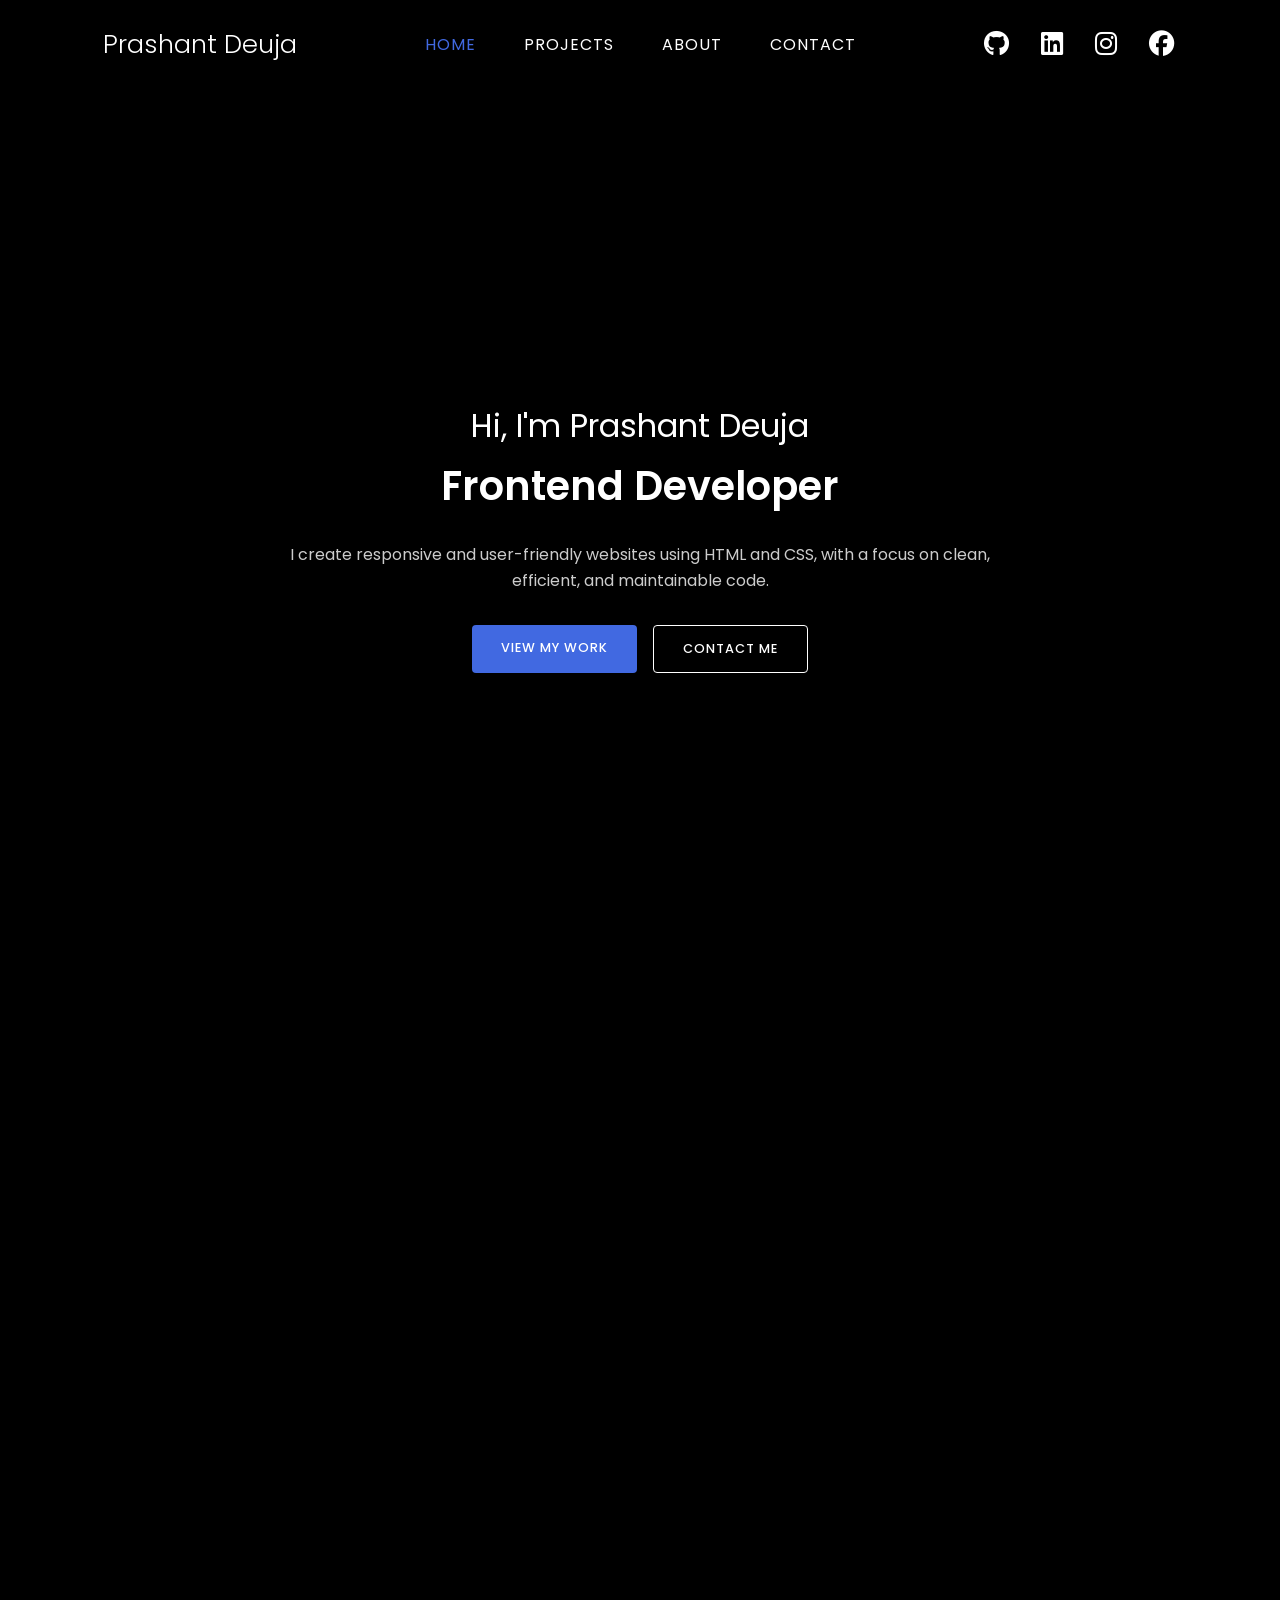
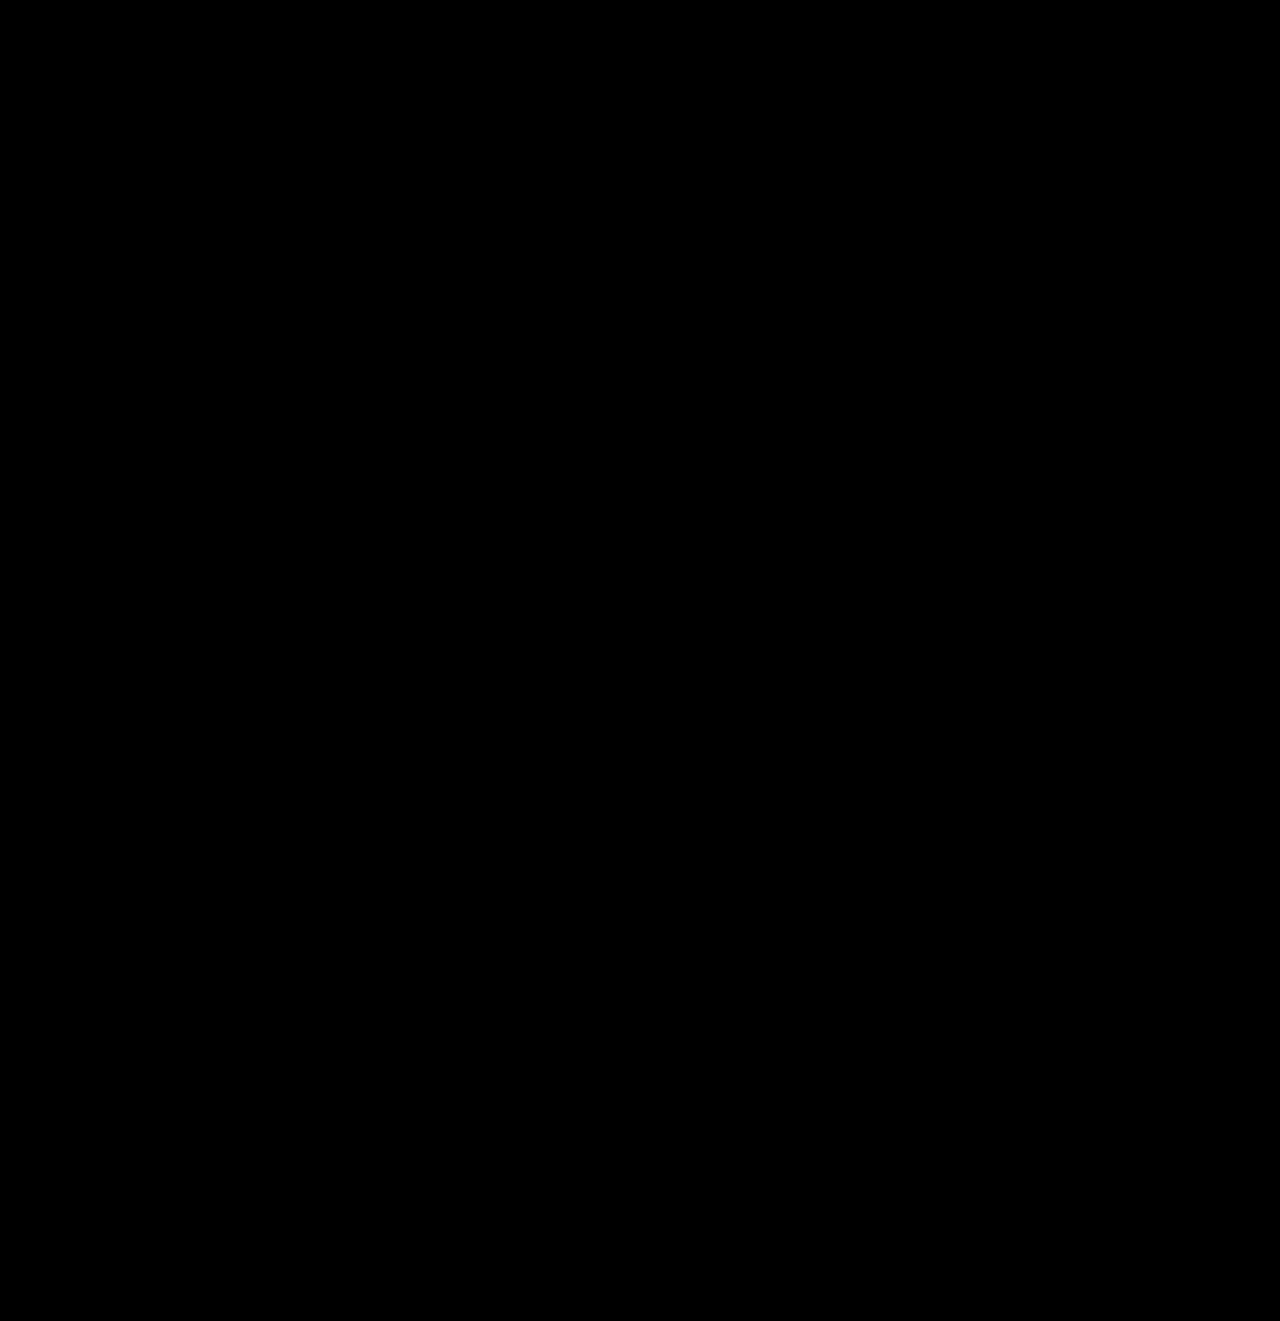
==== index.html @ de774f8d "Portfolio" ====
<!DOCTYPE html>
<html lang="en">
<head>
  <meta charset="UTF-8">
  <meta name="viewport" content="width=device-width, initial-scale=1.0">
  <title>Prashant Deuja - Frontend Developer</title>
  <link rel="stylesheet" href="index.css">
  <link rel="preconnect" href="https://fonts.googleapis.com">
  <link rel="preconnect" href="https://fonts.gstatic.com" crossorigin>
  <link href="https://fonts.googleapis.com/css2?family=Poppins:wght@300;400;500;600&display=swap" rel="stylesheet">
  <link rel="stylesheet" href="https://cdnjs.cloudflare.com/ajax/libs/font-awesome/6.4.0/css/all.min.css">
</head>
<body>
    <!-- Header Section -->
    <header>
      <div class="logo">Prashant Deuja</div>
      <nav class="main-nav">
        <ul>
          <li><a href="#home" class="active">Home</a></li>
          <li><a href="#projects">Projects</a></li>
          <li><a href="#about">About</a></li>
          <li><a href="#contact">Contact</a></li>
        </ul>
      </nav>

      <div class="social-icons">
          <a href="https://github.com/Prashant471-cmd" target="_blank" aria-label="GitHub"><i class="fab fa-github"></i></a>
          <a href="https://www.linkedin.com/in/prashant-deuja-16a899339/?lipi=urn%3Ali%3Apage%3Ad_flagship3_profile_verification_details%3BLlYTugf8RcW88PEuMEuHJA%3D%3D" target="_blank" aria-label="LinkedIn"><i class="fab fa-linkedin"></i></a>
          <a href="https://instagram.com/prashant_deuja" target="_blank" aria-label="Instagram"><i class="fab fa-instagram"></i></a>
          <a href="https://www.facebook.com/pra.shant.363964" target="_blank" aria-label="Facebook"><i class="fab fa-facebook"></i></a>
      </div>
    </header>

    <!-- Hero Section -->
    <section id="home" class="hero">
      <div class="hero-content">
        <h1 class="title">Hi, I'm Prashant Deuja</h1>
        <p class="subtitle">Frontend Developer</p>
        <p class="description">
          I create responsive and user-friendly websites using HTML and CSS,
          with a focus on clean, efficient, and maintainable code.
        </p>
        <div class="cta-buttons">
          <a href="#projects" class="btn btn-primary">View My Work</a>
          <a href="#contact" class="btn btn-secondary">Contact Me</a>
        </div>
      </div>
    </section>

  <div class="container">
    <!-- Projects Section -->
    <section id="projects" class="projects">
      <h2>My Projects</h2>
      <div class="project-grid">
        <div class="project-card">
          <img src="https://images.pexels.com/photos/326503/pexels-photo-326503.jpeg" alt="E-commerce Project">
          <h3>E-commerce Website</h3>
          <p>A responsive online store with modern design and smooth navigation</p>
          <a href="#" class="btn btn-outline">View Project</a>
        </div>
        <div class="project-card">
          <img src="https://images.pexels.com/photos/1779487/pexels-photo-1779487.jpeg" alt="Restaurant Project">
          <h3>Restaurant Website</h3>
          <p>Clean and elegant design for a local restaurant</p>
          <a href="#" class="btn btn-outline">View Project</a>
        </div>
        <div class="project-card">
          <img src="https://images.pexels.com/photos/265087/pexels-photo-265087.jpeg" alt="Portfolio Project">
          <h3>Photography Portfolio</h3>
          <p>Minimalist portfolio for a professional photographer</p>
          <a href="#" class="btn btn-outline">View Project</a>
        </div>
      </div>
    </section>

    <!-- About Section -->
    <section id="about" class="about">
      <h2>About Me</h2>
      <div class="about-content">
        <div class="about-text">
          <p>
            As a frontend developer, I'm passionate about creating beautiful and functional websites
            that provide excellent user experiences. With strong foundations in HTML and CSS,
            I specialize in building responsive websites that work seamlessly across all devices.
          </p>
          <p>
            I believe in the power of clean code and attention to detail, ensuring that every
            project I work on meets the highest standards of quality and performance.
          </p>
        </div>
        <div class="skills">
          <h3>Technical Skills</h3>
          <ul class="skill-list">
            <li><span>HTML</span></li>
            <li><span>CSS</span></li>
            <li><span>Responsive Design</span></li>
            <li><span>Web Accessibility</span></li>
            <li><span>Cross-browser Compatibility</span></li>
            <li><span>Performance Optimization</span></li>
          </ul>
        </div>
      </div>
    </section>

    <!-- Contact Section -->
    <section id="contact" class="contact">
      <h2>Get In Touch</h2>
      <div class="contact-content">
        <div class="contact-info">
          <h3>Contact Information</h3>
          <p>Feel free to reach out to me for any web development projects or collaborations.</p>
          <div class="contact-details">
            <p>Phone: +977-9876543210</p>
            <p>Email: deujaprashant21@gmail.com</p>
            <p>Location: Kathmandu, Nepal</p>
          </div>
        </div>
        <form class="contact-form">
          <div class="form-group">
            <label for="name">Name</label>
            <input type="text" id="name" name="name" required>
          </div>
          <div class="form-group">
            <label for="email">Email</label>
            <input type="email" id="email" name="email" required>
          </div>
          <div class="form-group">
            <label for="message">Message</label>
            <textarea id="message" name="message" required></textarea>
          </div>
          <button type="submit" class="btn btn-primary">Send Message</button>
        </form>
      </div>
    </section>

    <!-- Footer Section -->
    <footer>
      <div class="footer-social">
        <a href="https://github.com/Prashant471-cmd" target="_blank" aria-label="GitHub"><i class="fab fa-github"></i></a>
        <a href="https://www.linkedin.com/in/prashant-deuja-16a899339/?lipi=urn%3Ali%3Apage%3Ad_flagship3_profile_verification_details%3BLlYTugf8RcW88PEuMEuHJA%3D%3D" target="_blank" aria-label="LinkedIn"><i class="fab fa-linkedin"></i></a>
        <a href="https://instagram.com/prashant_deuja" target="_blank" aria-label="Instagram"><i class="fab fa-instagram"></i></a>
        <a href="https://www.facebook.com/pra.shant.363964" target="_blank" aria-label="Facebook"><i class="fab fa-facebook"></i></a>
      </div>
      <p>&copy; 2025 Prashant Deuja. All rights reserved.</p>
    </footer>
  </div>
  <script src="script.js"></script>
</body>
</html>
---- index.css ----
* {
  margin: 0;
  padding: 0;
  box-sizing: border-box;
}

:root {
  --primary-color: #4169e1;
  --secondary-color: #333;
  --dark-color: #111;
  --light-color: #fff;
  --gray-color: #888;
  --transition: all 0.3s ease;
  --border-radius: 4px;
}

body {
  font-family: 'Poppins', sans-serif;
  line-height: 1.6;
  color: var(--light-color);
  background-color: #000;
  overflow-x: hidden;
}

.container {
  max-width: 1200px;
  margin: 0 auto;
  padding: 0 2rem;
}

h1, h2, h3 {
  font-weight: 500;
  line-height: 1.3;
  margin-bottom: 1rem;
}

h2 {
  font-size: 2.2rem;
  text-align: center;
  margin-bottom: 3rem;
  position: relative;
}

p {
  margin-bottom: 1.5rem;
}

a {
  text-decoration: none;
  color: inherit;
  transition: var(--transition);
}

header {
  display: grid;
  grid-template-columns: 1fr auto 1fr;
  align-items: center;
  gap: 2rem;
  padding: 1.5rem 2rem;
  position: sticky;
  background: #000;
  top: 0;
  left: 0;
  width: 100%;
  z-index: 1000;
}

.logo {
  font-size: 1.6rem;
  font-weight: 300;
  color: var(--light-color);
  justify-self: center;
}

.main-nav {
  margin: 0;
  justify-self: center;
}

.main-nav ul {
  display: flex;
  list-style: none;
  justify-content: center;
}

.main-nav li {
  margin: 0 1rem;
}

.main-nav a {
  font-weight: 400;
  padding: 0.5rem;
  position: relative;
  font-size: 1rem;
  text-transform: uppercase;
  letter-spacing: 1px;
}

.main-nav a:hover,
.main-nav a.active {
  color: var(--primary-color);
}

.social-icons {
  display: flex;
  gap: 2rem;
  justify-self: center;
}

.social-icons a {
  color: var(--light-color);
  font-size: 1.6rem;
  transition: var(--transition);
}

.social-icons a:hover {
  color: var(--primary-color);
  transform: translateY(-3px);
}

.footer-social {
  display: flex;
  justify-content: center;
  gap: 1.5rem;
  margin-bottom: 1.5rem;
}

.footer-social a {
  color: var(--gray-color);
  font-size: 1.4rem;
  transition: var(--transition);
}

.footer-social a:hover {
  color: var(--primary-color);
  transform: translateY(-3px);
}

.hero {
  height: 100vh;
  width: 100%; 
  margin: 0;
  padding: 0;
  display: flex;
  align-items: center;
  justify-content: center;
  position: relative;
  background-color: #000;
  background-image: linear-gradient(rgba(0, 0, 0, 0.7), rgba(0, 0, 0, 0.8)), url('https://images.unsplash.com/photo-1555066931-4365d14bab8c?auto=format&fit=crop&q=80');
  background-size: cover;
  background-position: center;
  background-repeat: no-repeat;
  text-align: center;
  overflow: hidden;
}

html, body {
  margin: 0;
  padding: 0;
  overflow-x: hidden;
  width: 100%;
  height: 100%;
}

.hero .hero-content {
  max-width: 800px;
  padding: 0 2rem;
  z-index: 2;
}

.projects {
  padding-top: 7rem; /* Adjust this value based on your header height */
}

.title {
  font-size: 2rem;
  margin-bottom: 0.5rem;
  font-weight: 400;
}

.subtitle {
  font-size: 2.5rem;
  color: var(--light-color);
  font-weight: 600;
  margin-bottom: 1.5rem;
}

.description {
  font-size: 1rem;
  margin-bottom: 2rem;
  max-width: 700px;
  margin-left: auto;
  margin-right: auto;
  color: #ccc;
}

.cta-buttons {
  display: flex;
  gap: 1rem;
  justify-content: center;
}

.btn {
  padding: 0.8rem 1.8rem;
  border-radius: var(--border-radius);
  font-weight: 500;
  cursor: pointer;
  display: inline-block;
  transition: var(--transition);
  border: none;
  text-transform: uppercase;
  letter-spacing: 1px;
  font-size: 0.8rem;
}

.btn-primary {
  background-color: var(--primary-color);
  color: var(--light-color);
}

.btn-primary:hover {
  background-color: var(--light-color);
  color: var(--dark-color);
  transform: translateY(-3px);
}

.btn-secondary {
  background-color: transparent;
  color: var(--light-color);
  border: 1px solid var(--light-color);
}

.btn-secondary:hover {
  background-color: var(--light-color);
  color: var(--dark-color);
  transform: translateY(-3px);
}

.btn-outline {
  background-color: transparent;
  color: var(--primary-color);
  border: 1px solid var(--primary-color);
  font-size: 0.8rem;
  padding: 0.6rem 1.2rem;
}

.btn-outline:hover {
  background-color: var(--primary-color);
  color: white;
}

.projects {
  padding: 6rem 0;
  background-color: #0a0a0a;
}

.project-grid {
  display: grid;
  grid-template-columns: repeat(auto-fill, minmax(320px, 1fr));
  gap: 2rem;
}

.project-card {
  background-color: #111;
  border-radius: var(--border-radius);
  overflow: hidden;
  transition: var(--transition);
}

.project-card:hover {
  transform: translateY(-10px);
  box-shadow: 0 10px 30px rgba(0, 0, 0, 0.5);
}

.project-card img {
  width: 100%;
  height: 200px;
  object-fit: cover;
}

.project-card h3 {
  font-size: 1.3rem;
  margin: 1.5rem 1.5rem 0.5rem;
  font-weight: 500;
}

.project-card p {
  padding: 0 1.5rem;
  margin-bottom: 1.5rem;
  color: #aaa;
  font-size: 0.9rem;
}

.project-card .btn {
  margin: 0 1.5rem 1.5rem;
}

.about {
  padding: 6rem 0;
  background-color: #060606;
}

.about-content {
  display: grid;
  grid-template-columns: 1fr 1fr;
  gap: 3rem;
  align-items: start;
}

.about-text p {
  margin-bottom: 1.2rem;
  color: #ccc;
}

.skills h3 {
  margin-bottom: 1.5rem;
  font-weight: 500;
}

.skill-list {
  list-style: none;
  display: flex;
  flex-wrap: wrap;
  gap: 1rem;
}

.skill-list li span {
  display: block;
  background-color: rgba(65, 105, 225, 0.1);
  color: var(--primary-color);
  padding: 0.5rem 1rem;
  border-radius: 3px;
  font-size: 0.9rem;
  font-weight: 400;
  border: 1px solid rgba(65, 105, 225, 0.3);
}

.contact {
  padding: 6rem 0;
  background-color: #0a0a0a;
}

.contact-content {
  display: grid;
  grid-template-columns: 1fr 1fr;
  gap: 3rem;
}

.contact-info {
  background-color: #111;
  color: var(--light-color);
  padding: 2.5rem;
  border-radius: var(--border-radius);
}

.contact-info h3 {
  margin-bottom: 1.5rem;
  font-weight: 500;
}

.contact-details {
  margin-top: 2rem;
  color: #ccc;
}

.contact-form .form-group {
  margin-bottom: 1.5rem;
}

.contact-form label {
  display: block;
  margin-bottom: 0.5rem;
  font-weight: 400;
  color: #ccc;
}

.contact-form input,
.contact-form textarea {
  width: 100%;
  padding: 0.8rem;
  background-color: #111;
  border: 1px solid #333;
  border-radius: var(--border-radius);
  font-family: inherit;
  transition: var(--transition);
  color: var(--light-color);
}

.contact-form input:focus,
.contact-form textarea:focus {
  outline: none;
  border-color: var(--primary-color);
}

.contact-form textarea {
  height: 150px;
  resize: vertical;
}

footer {
  text-align: center;
  padding: 2rem 0;
  background-color: #000;
  color: #666;
  font-size: 0.9rem;
}

@media (max-width: 992px) {
  header {
    padding: 1.5rem 2rem;
  }
}

@media (max-width: 768px) {
  header {
    grid-template-columns: 1fr;
    gap: 1rem;
    padding: 1rem 2rem;
    position: relative;
    background-color: var(--dark-color);
  }
  
  .logo {
    margin-bottom: 0.5rem;
  }

  .main-nav ul {
    justify-content: center;
  }
  
  .main-nav li {
    margin-left: 0.5rem;
    margin-right: 0.5rem;
  }

  .social-icons {
    justify-self: center;
    margin-top: 0.5rem;
  }
  
  .hero {
    min-height: 90vh;
    padding: 6rem 0 4rem;
  }
  
  .about-content,
  .contact-content {
    grid-template-columns: 1fr;
    gap: 2rem;
  }
}

@media (max-width: 480px) {
  .cta-buttons {
    flex-direction: column;
    gap: 1rem;
  }
  
  .project-grid {
    grid-template-columns: 1fr;
  }
  
  .hero-content {
    padding: 0 1rem;
  }
  
  .title {
    font-size: 1.5rem;
  }
  
  .subtitle {
    font-size: 2rem;
  }

  .main-nav ul {
    flex-wrap: wrap;
    justify-content: center;
  }

  .main-nav li {
    margin: 0.5rem;
  }

  .social-icons {
    justify-content: center;
  }
}

/* Header scroll effect */
.header-scrolled {
  box-shadow: 0 5px 15px rgba(0, 0, 0, 0.1);
  backdrop-filter: blur(10px);
  background-color: rgba(0, 0, 0, 0.9);
}

/* Notification system */
.notification {
  position: fixed;
  bottom: 20px;
  right: 20px;
  padding: 15px 20px;
  border-radius: 5px;
  color: white;
  font-size: 0.9rem;
  z-index: 1000;
  display: none;
  opacity: 0;
  transition: opacity 0.5s ease;
}

.notification.success {
  background-color: #4CAF50;
}

.notification.error {
  background-color: #F44336;
}

.notification.info {
  background-color: var(--primary-color);
}

/* Project card enhancements */
.tech-badges {
  display: flex;
  flex-wrap: wrap;
  gap: 0.5rem;
  margin: 0 1.5rem 1rem;
}

.tech-badge {
  background-color: rgba(65, 105, 225, 0.1);
  color: var(--primary-color);
  font-size: 0.7rem;
  padding: 0.3rem 0.6rem;
  border-radius: 20px;
  border: 1px solid rgba(65, 105, 225, 0.3);
}

.project-actions {
  display: flex;
  align-items: center;
  justify-content: space-between;
  margin: 0 1.5rem 1.5rem;
}

.btn-icon {
  width: 40px;
  height: 40px;
  display: flex;
  align-items: center;
  justify-content: center;
  border-radius: 50%;
  padding: 0;
  font-size: 1.1rem;
  background-color: transparent;
  color: var(--primary-color);
  border: 1px solid var(--primary-color);
}

.btn-icon:hover {
  background-color: var(--primary-color);
  color: white;
}

/* Modal for project details */
.modal {
  display: none;
  position: fixed;
  z-index: 2000;
  left: 0;
  top: 0;
  width: 100%;
  height: 100%;
  overflow: auto;
  background-color: rgba(0, 0, 0, 0.8);
}

.modal-content {
  background-color: #111;
  margin: 10% auto;
  padding: 0;
  width: 80%;
  max-width: 800px;
  border-radius: 8px;
  overflow: hidden;
  box-shadow: 0 10px 30px rgba(0, 0, 0, 0.5);
  animation: modalFadeIn 0.3s;
}

.modal-header {
  padding: 1.5rem;
  border-bottom: 1px solid #333;
}

.modal-header h2 {
  margin: 0;
  font-size: 1.8rem;
  text-align: left;
}

.modal-body {
  padding: 1.5rem;
}

.modal-image {
  width: 100%;
  height: 300px;
  object-fit: cover;
  border-radius: 4px;
  margin-bottom: 1.5rem;
}

.close-modal {
  color: #aaa;
  float: right;
  font-size: 28px;
  font-weight: bold;
  cursor: pointer;
}

.close-modal:hover {
  color: white;
}

.tech-section {
  margin: 1.5rem 0;
}

.tech-list {
  display: flex;
  flex-wrap: wrap;
  gap: 0.5rem;
  margin-top: 0.5rem;
}

.project-links {
  margin-top: 1.5rem;
}

@keyframes modalFadeIn {
  from {
    opacity: 0;
    transform: translateY(-20px);
  }
  to {
    opacity: 1;
    transform: translateY(0);
  }
}

/* Theme toggle button */
.theme-toggle {
  position: fixed;
  bottom: 20px;
  left: 20px;
  width: 45px;
  height: 45px;
  border-radius: 50%;
  background-color: var(--primary-color);
  color: white;
  border: none;
  cursor: pointer;
  z-index: 100;
  display: flex;
  align-items: center;
  justify-content: center;
  font-size: 1.2rem;
  box-shadow: 0 2px 10px rgba(0, 0, 0, 0.2);
  transition: all 0.3s ease;
}

.theme-toggle:hover {
  transform: translateY(-3px);
  box-shadow: 0 5px 15px rgba(0, 0, 0, 0.3);
}

/* Portfolio filter */
.filter-container {
  display: flex;
  flex-direction: column;
  align-items: center;
  margin-bottom: 2rem;
}

.filter-heading {
  margin-bottom: 1rem;
  font-weight: 500;
}

.filter-buttons {
  display: flex;
  flex-wrap: wrap;
  gap: 0.5rem;
  justify-content: center;
}

.filter-btn {
  background-color: transparent;
  color: var(--light-color);
  border: 1px solid #444;
  padding: 0.4rem 0.8rem;
  border-radius: 4px;
  cursor: pointer;
  font-size: 0.8rem;
  transition: all 0.3s ease;
}

.filter-btn:hover,
.filter-btn.active {
  background-color: var(--primary-color);
  color: white;
  border-color: var(--primary-color);
}

/* Skills visualization */
.skill-list li {
  display: flex;
  align-items: center;
  margin-bottom: 1rem;
  flex-wrap: wrap;
}

.skill-name {
  width: 200px;
  padding-right: 1rem;
}

.skill-bar {
  flex: 1;
  height: 8px;
  background-color: #333;
  border-radius: 4px;
  overflow: hidden;
  margin: 0 1rem;
}

.skill-progress {
  height: 100%;
  background-color: var(--primary-color);
  border-radius: 4px;
}

.skill-percentage {
  width: 40px;
  text-align: right;
  font-size: 0.8rem;
  color: #aaa;
}

/* Animation system */
.animate-on-scroll {
  opacity: 0;
  transform: translateY(20px);
  transition: opacity 0.6s ease, transform 0.6s ease;
}

.animate-visible {
  opacity: 1;
  transform: translateY(0);
}

/* Light mode theme toggle */
body.light-mode {
  background-color: #f8f9fa;
  color: #333;
}

body.light-mode header {
  background-color: rgba(255, 255, 255, 0.9);
  box-shadow: 0 2px 10px rgba(0, 0, 0, 0.1);
}

body.light-mode .logo,
body.light-mode .main-nav a,
body.light-mode .social-icons a {
  color: #333;
}

body.light-mode .projects,
body.light-mode .contact {
  background-color: #f0f2f5;
}

body.light-mode .about {
  background-color: #ffffff;
}

body.light-mode .project-card,
body.light-mode .contact-info,
body.light-mode .modal-content {
  background-color: white;
  color: #333;
  box-shadow: 0 5px 15px rgba(0, 0, 0, 0.1);
}

body.light-mode .project-card p,
body.light-mode .about-text p,
body.light-mode .contact-details,
body.light-mode .contact-form label {
  color: #555;
}

body.light-mode footer {
  background-color: #f0f2f5;
  color: #555;
}

/* Responsive fixes for new components */
@media (max-width: 768px) {
  .modal-content {
    width: 95%;
    margin: 5% auto;
  }
  
  .skill-name {
    width: 100%;
    margin-bottom: 0.3rem;
  }
  
  .skill-bar {
    margin: 0 0.5rem;
  }
  
  .filter-buttons {
    gap: 0.3rem;
  }
  
  .tech-badges {
    margin-bottom: 0.5rem;
  }
}
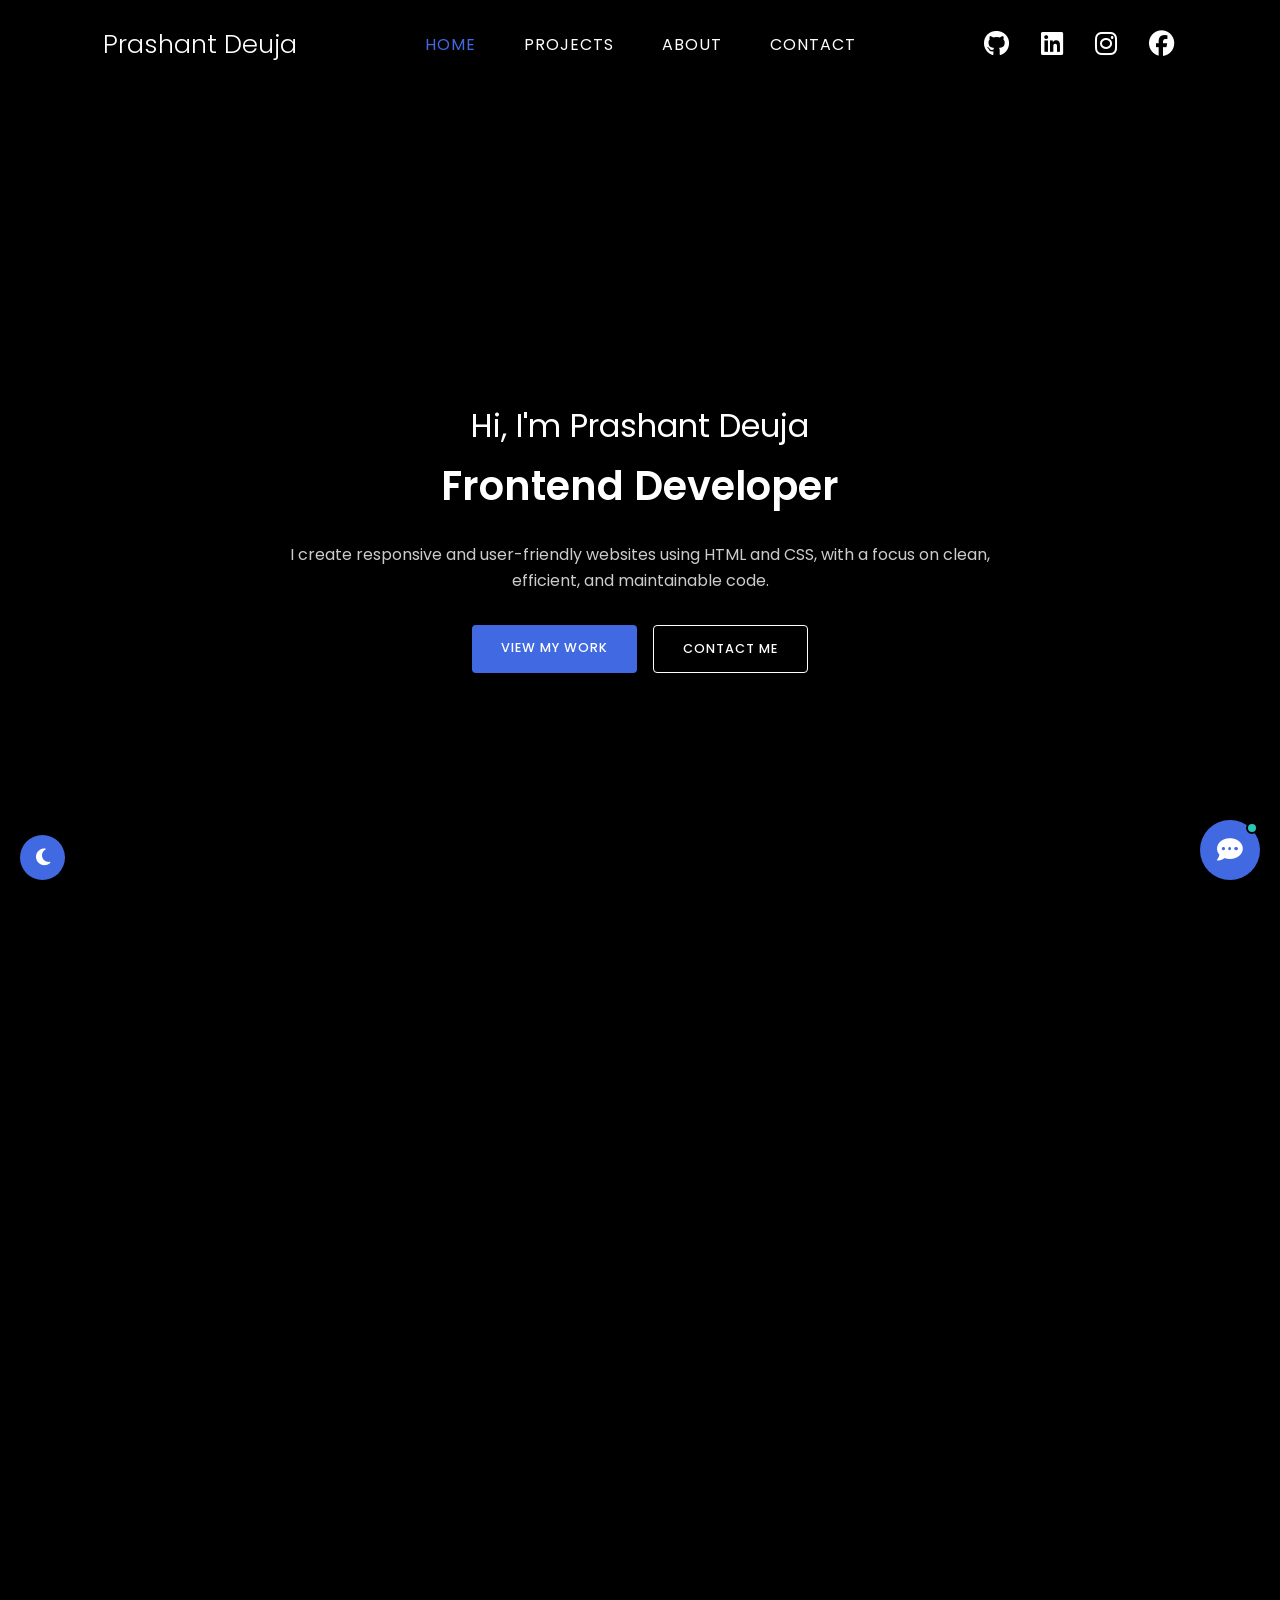
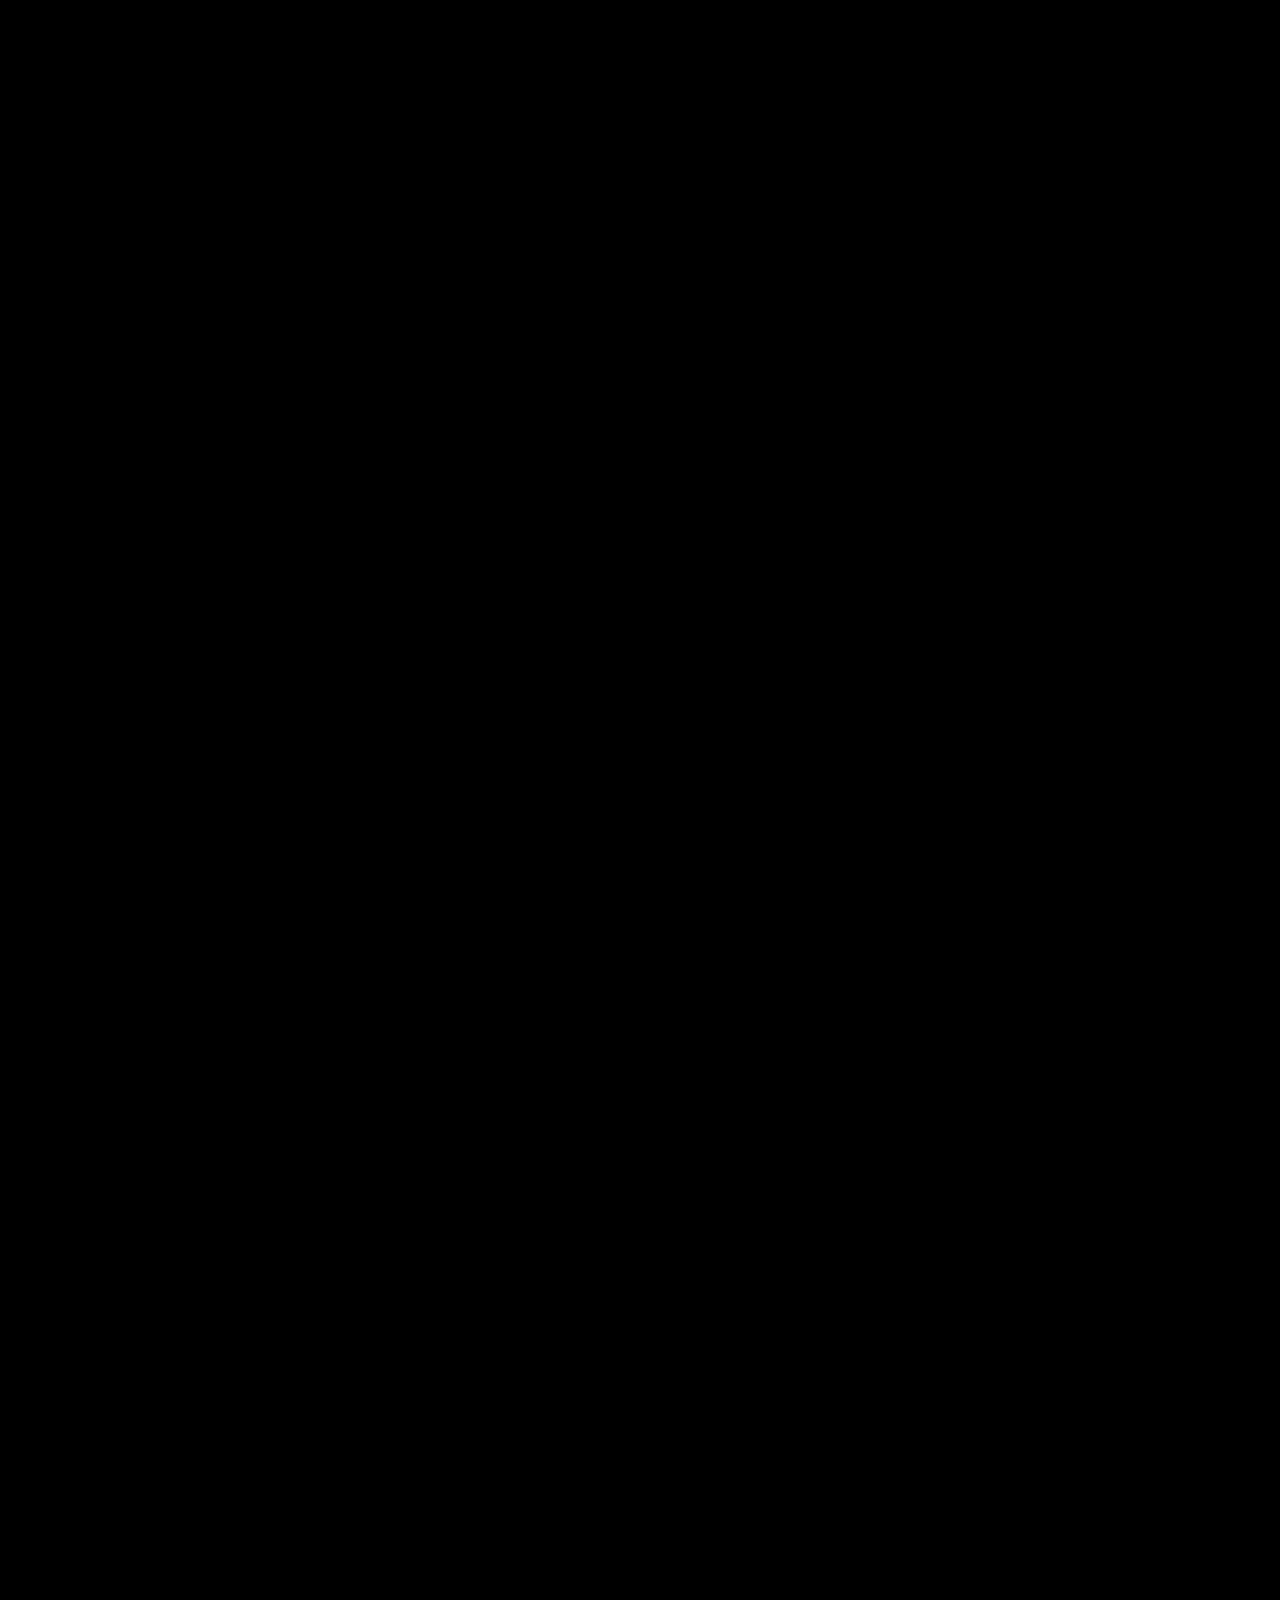
==== commit 9636fd3d: "Add AI chatbot widget, vercel.json, and backend endpoint, fix script reference in index.html" ====
--- a/index.html
+++ b/index.html
@@ -9,6 +9,7 @@
   <link rel="preconnect" href="https://fonts.gstatic.com" crossorigin>
   <link href="https://fonts.googleapis.com/css2?family=Poppins:wght@300;400;500;600&display=swap" rel="stylesheet">
   <link rel="stylesheet" href="https://cdnjs.cloudflare.com/ajax/libs/font-awesome/6.4.0/css/all.min.css">
+  <link rel="stylesheet" href="chat.css">
 </head>
 <body>
     <!-- Header Section -->
@@ -144,6 +145,39 @@
       <p>&copy; 2025 Prashant Deuja. All rights reserved.</p>
     </footer>
   </div>
-  <script src="script.js"></script>
+
+  <!-- AI Chatbot Widget -->
+  <div id="chat-widget" class="chat-widget">
+    <button id="chat-toggle" class="chat-toggle" aria-label="Open Chatbot">
+      <i class="fas fa-comment-dots"></i>
+      <span class="chat-badge-dot"></span>
+    </button>
+    <div id="chat-container" class="chat-container">
+      <div class="chat-header">
+        <div class="chat-header-info">
+          <img src="https://images.unsplash.com/photo-1534528741775-53994a69daeb?auto=format&fit=crop&q=80&w=100&h=100" alt="Prashant's Assistant" class="chat-avatar">
+          <div>
+            <h3>Prashant's AI Assistant</h3>
+            <span class="chat-status"><span class="status-dot"></span> Online</span>
+          </div>
+        </div>
+        <button id="chat-close" class="chat-close" aria-label="Close Chat">&times;</button>
+      </div>
+      <div id="chat-messages" class="chat-messages">
+        <div class="message system-message">
+          Hi! I'm Prashant's virtual assistant. Ask me anything about his skills, projects, or how to contact him!
+        </div>
+      </div>
+      <form id="chat-form" class="chat-input-area">
+        <input type="text" id="chat-input" placeholder="Type a message..." required autocomplete="off">
+        <button type="submit" id="chat-send" aria-label="Send Message">
+          <i class="fas fa-paper-plane"></i>
+        </button>
+      </form>
+    </div>
+  </div>
+
+  <script src="port.js"></script>
+  <script src="chat.js"></script>
 </body>
 </html>
--- a/chat.css
+++ b/chat.css
@@ -0,0 +1,333 @@
+/* chat.css - AI Chatbot Styles */
+.chat-widget {
+  position: fixed;
+  bottom: 20px;
+  right: 20px;
+  z-index: 9999;
+  font-family: 'Poppins', sans-serif;
+}
+
+/* Chat toggle button */
+.chat-toggle {
+  width: 60px;
+  height: 60px;
+  border-radius: 50%;
+  background-color: var(--primary-color, #4169e1);
+  color: white;
+  border: none;
+  cursor: pointer;
+  box-shadow: 0 4px 15px rgba(0, 0, 0, 0.3);
+  display: flex;
+  align-items: center;
+  justify-content: center;
+  font-size: 1.6rem;
+  transition: all 0.3s cubic-bezier(0.175, 0.885, 0.32, 1.275);
+  position: relative;
+}
+
+.chat-toggle:hover {
+  transform: scale(1.08) translateY(-3px);
+  box-shadow: 0 6px 20px rgba(65, 105, 225, 0.4);
+}
+
+.chat-badge-dot {
+  position: absolute;
+  top: 2px;
+  right: 2px;
+  width: 12px;
+  height: 12px;
+  background-color: #2ec4b6;
+  border-radius: 50%;
+  border: 2px solid #000;
+  animation: pulse 2s infinite;
+}
+
+@keyframes pulse {
+  0% {
+    transform: scale(0.95);
+    box-shadow: 0 0 0 0 rgba(46, 196, 182, 0.7);
+  }
+  70% {
+    transform: scale(1);
+    box-shadow: 0 0 0 6px rgba(46, 196, 182, 0);
+  }
+  100% {
+    transform: scale(0.95);
+    box-shadow: 0 0 0 0 rgba(46, 196, 182, 0);
+  }
+}
+
+/* Chat window container */
+.chat-container {
+  position: absolute;
+  bottom: 80px;
+  right: 0;
+  width: 380px;
+  height: 500px;
+  max-height: calc(100vh - 120px);
+  background-color: #111;
+  border: 1px solid #222;
+  border-radius: 16px;
+  box-shadow: 0 10px 30px rgba(0, 0, 0, 0.5);
+  display: flex;
+  flex-direction: column;
+  overflow: hidden;
+  opacity: 0;
+  transform: translateY(20px) scale(0.95);
+  pointer-events: none;
+  transition: all 0.3s cubic-bezier(0.175, 0.885, 0.32, 1.275);
+}
+
+.chat-container.open {
+  opacity: 1;
+  transform: translateY(0) scale(1);
+  pointer-events: auto;
+}
+
+/* Header */
+.chat-header {
+  background-color: #1a1a1a;
+  padding: 15px 20px;
+  display: flex;
+  align-items: center;
+  justify-content: space-between;
+  border-bottom: 1px solid #222;
+}
+
+.chat-header-info {
+  display: flex;
+  align-items: center;
+  gap: 12px;
+}
+
+.chat-avatar {
+  width: 40px;
+  height: 40px;
+  border-radius: 50%;
+  object-fit: cover;
+  border: 2px solid var(--primary-color, #4169e1);
+}
+
+.chat-header h3 {
+  font-size: 1rem;
+  font-weight: 500;
+  margin: 0;
+  color: white;
+}
+
+.chat-status {
+  font-size: 0.75rem;
+  color: #aaa;
+  display: flex;
+  align-items: center;
+  gap: 4px;
+}
+
+.status-dot {
+  width: 8px;
+  height: 8px;
+  background-color: #2ec4b6;
+  border-radius: 50%;
+  display: inline-block;
+}
+
+.chat-close {
+  background: none;
+  border: none;
+  color: #888;
+  font-size: 1.6rem;
+  cursor: pointer;
+  transition: color 0.2s;
+  padding: 0;
+  line-height: 1;
+}
+
+.chat-close:hover {
+  color: white;
+}
+
+/* Messages area */
+.chat-messages {
+  flex: 1;
+  padding: 20px;
+  overflow-y: auto;
+  display: flex;
+  flex-direction: column;
+  gap: 12px;
+  background-color: #0b0b0b;
+}
+
+.message {
+  max-width: 80%;
+  padding: 10px 14px;
+  border-radius: 12px;
+  font-size: 0.9rem;
+  line-height: 1.4;
+  word-break: break-word;
+}
+
+.system-message {
+  align-self: flex-start;
+  background-color: #1e1e1e;
+  color: #eee;
+  border-top-left-radius: 2px;
+}
+
+.user-message {
+  align-self: flex-end;
+  background-color: var(--primary-color, #4169e1);
+  color: white;
+  border-top-right-radius: 2px;
+}
+
+.assistant-message {
+  align-self: flex-start;
+  background-color: #1e1e1e;
+  color: #eee;
+  border-top-left-radius: 2px;
+}
+
+.typing-indicator {
+  align-self: flex-start;
+  background-color: #1e1e1e;
+  padding: 12px 16px;
+  border-radius: 12px;
+  border-top-left-radius: 2px;
+  display: flex;
+  gap: 4px;
+}
+
+.typing-dot {
+  width: 6px;
+  height: 6px;
+  background-color: #888;
+  border-radius: 50%;
+  animation: typing 1.4s infinite both;
+}
+
+.typing-dot:nth-child(2) {
+  animation-delay: 0.2s;
+}
+
+.typing-dot:nth-child(3) {
+  animation-delay: 0.4s;
+}
+
+@keyframes typing {
+  0%, 80%, 100% {
+    transform: scale(0.6);
+    opacity: 0.4;
+  }
+  40% {
+    transform: scale(1);
+    opacity: 1;
+  }
+}
+
+/* Input area */
+.chat-input-area {
+  padding: 15px 20px;
+  background-color: #121212;
+  border-top: 1px solid #222;
+  display: flex;
+  gap: 10px;
+}
+
+.chat-input-area input {
+  flex: 1;
+  background-color: #1e1e1e;
+  border: 1px solid #333;
+  color: white;
+  padding: 10px 14px;
+  border-radius: 24px;
+  font-family: inherit;
+  font-size: 0.9rem;
+  outline: none;
+  transition: border-color 0.2s;
+}
+
+.chat-input-area input:focus {
+  border-color: var(--primary-color, #4169e1);
+}
+
+.chat-input-area button {
+  width: 40px;
+  height: 40px;
+  border-radius: 50%;
+  background-color: var(--primary-color, #4169e1);
+  color: white;
+  border: none;
+  cursor: pointer;
+  display: flex;
+  align-items: center;
+  justify-content: center;
+  transition: transform 0.2s, background-color 0.2s;
+}
+
+.chat-input-area button:hover {
+  transform: scale(1.05);
+  background-color: #3158cd;
+}
+
+/* Light mode overrides */
+body.light-mode .chat-container {
+  background-color: #ffffff;
+  border-color: #e0e0e0;
+  box-shadow: 0 10px 30px rgba(0, 0, 0, 0.1);
+}
+
+body.light-mode .chat-header {
+  background-color: #f8f9fa;
+  border-bottom-color: #e0e0e0;
+}
+
+body.light-mode .chat-header h3 {
+  color: #333;
+}
+
+body.light-mode .chat-messages {
+  background-color: #f1f3f5;
+}
+
+body.light-mode .system-message,
+body.light-mode .assistant-message,
+body.light-mode .typing-indicator {
+  background-color: #ffffff;
+  color: #333;
+  box-shadow: 0 2px 5px rgba(0,0,0,0.05);
+}
+
+body.light-mode .chat-input-area {
+  background-color: #ffffff;
+  border-top-color: #e0e0e0;
+}
+
+body.light-mode .chat-input-area input {
+  background-color: #f1f3f5;
+  border-color: #d1d5db;
+  color: #333;
+}
+
+body.light-mode .chat-input-area input:focus {
+  border-color: var(--primary-color, #4169e1);
+}
+
+body.light-mode .chat-close {
+  color: #666;
+}
+
+body.light-mode .chat-close:hover {
+  color: #000;
+}
+
+body.light-mode .chat-toggle .chat-badge-dot {
+  border-color: #ffffff;
+}
+
+/* Responsive adjustment */
+@media (max-width: 480px) {
+  .chat-container {
+    width: calc(100vw - 40px);
+    right: 0;
+  }
+}
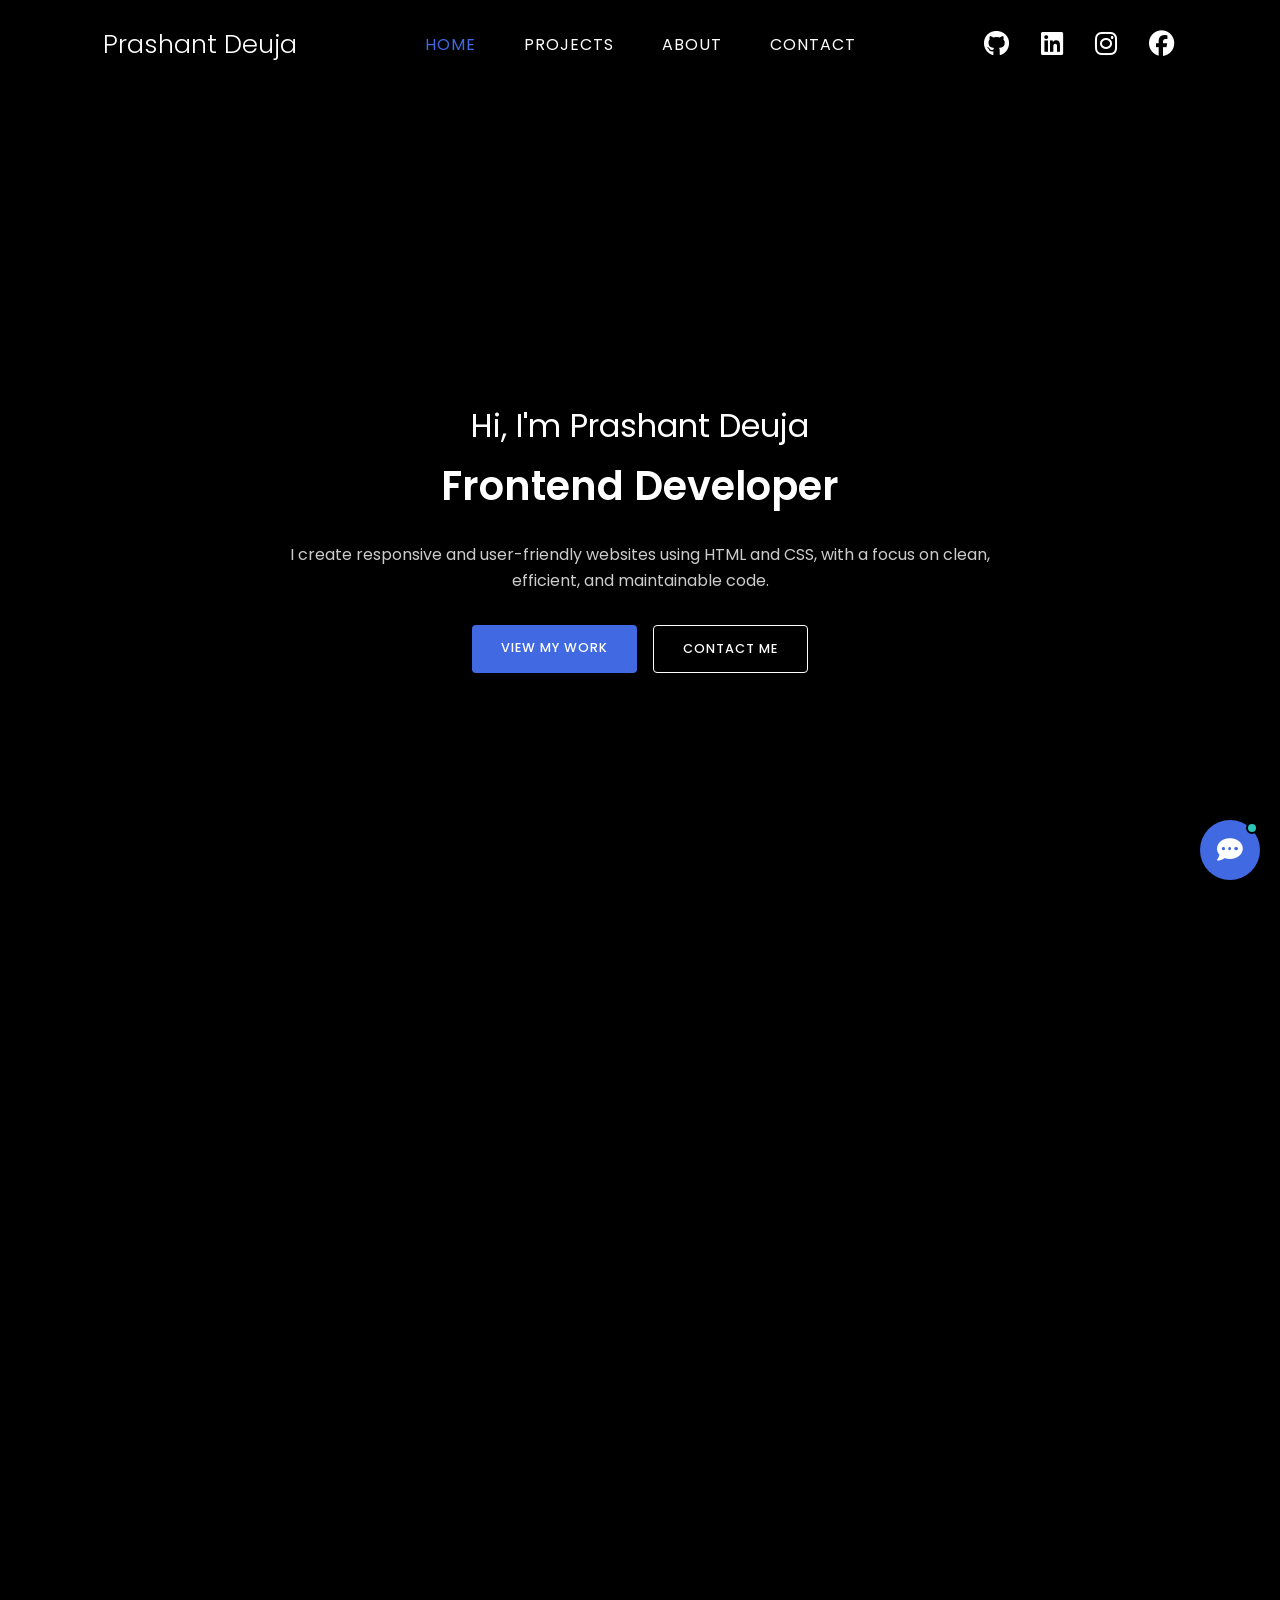
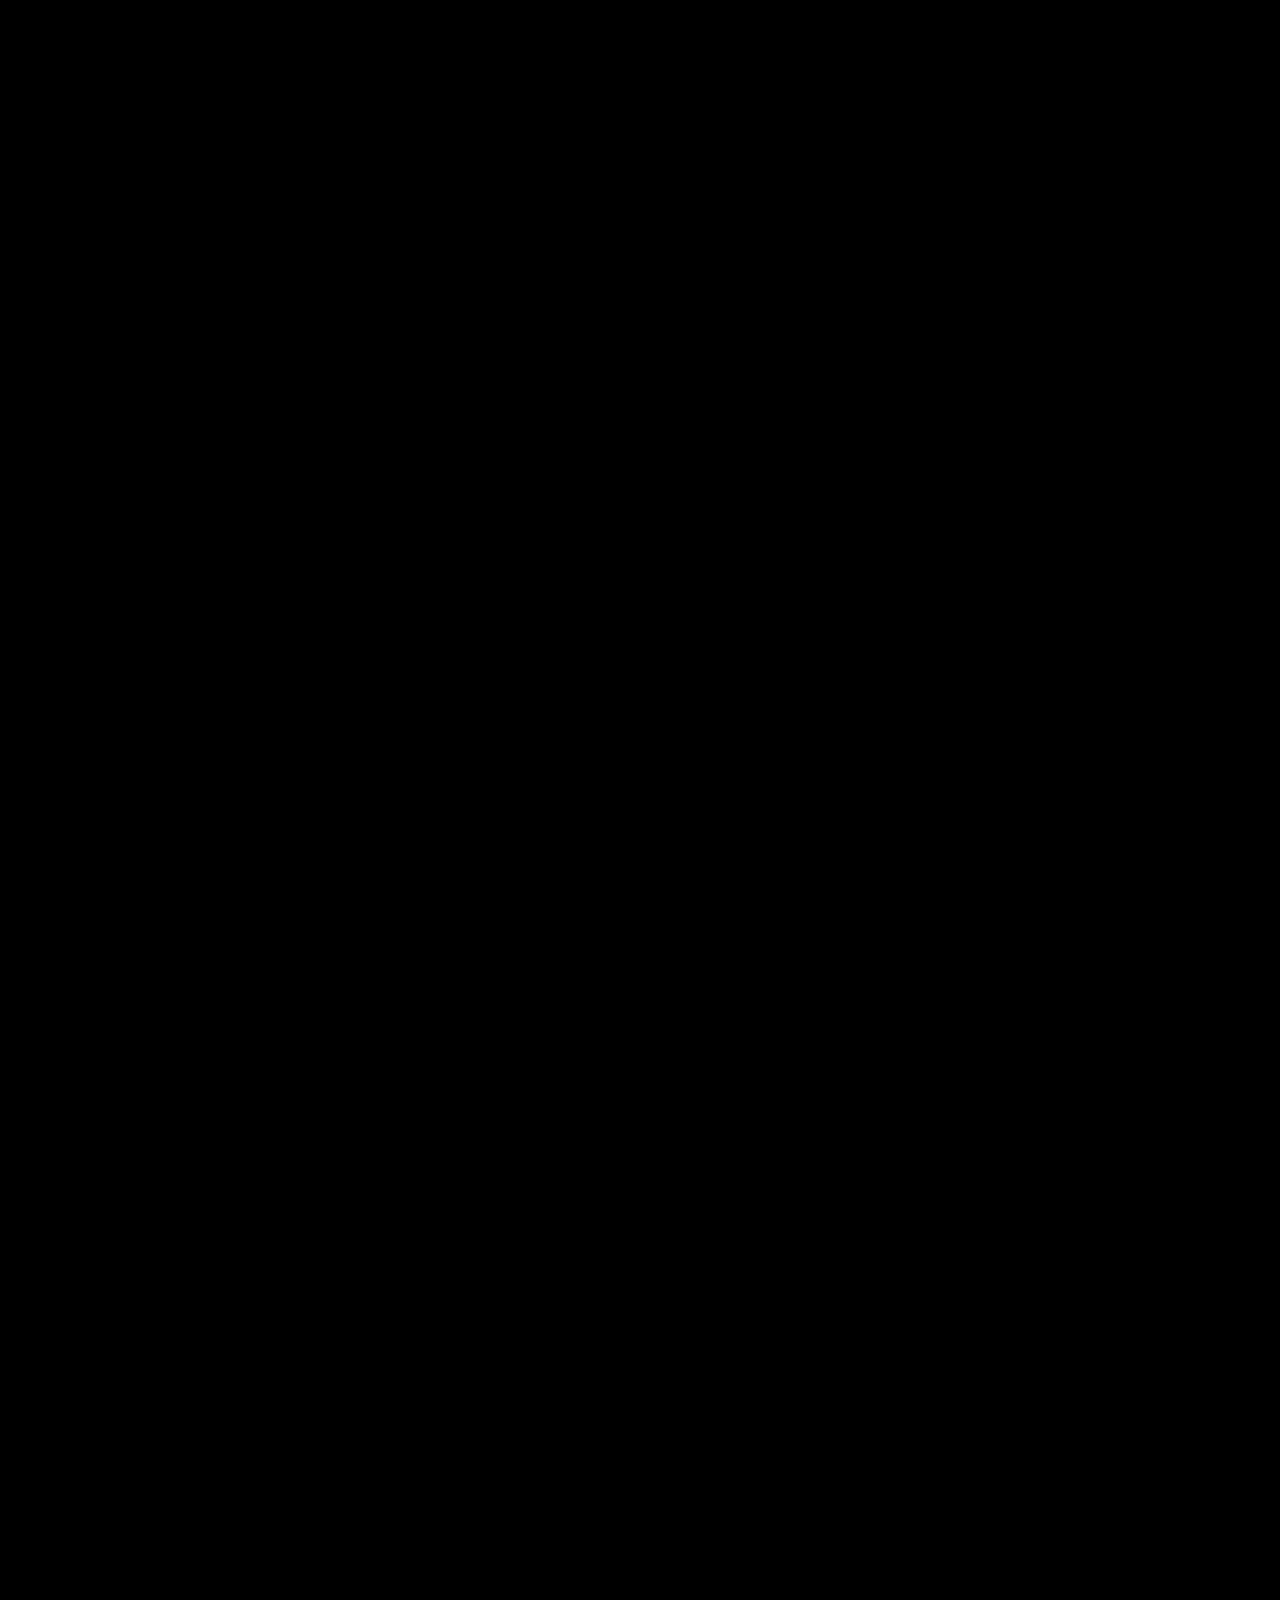
==== commit 16ff947f: "Convert dynamic sections to static HTML to prevent empty sections, remove theme switcher, clean styl" ====
--- a/index.html
+++ b/index.html
@@ -53,23 +53,56 @@
     <section id="projects" class="projects">
       <h2>My Projects</h2>
       <div class="project-grid">
-        <div class="project-card">
+        <div class="project-card" data-id="1" data-technologies="HTML, CSS, JavaScript, Responsive Design">
           <img src="https://images.pexels.com/photos/326503/pexels-photo-326503.jpeg" alt="E-commerce Project">
           <h3>E-commerce Website</h3>
           <p>A responsive online store with modern design and smooth navigation</p>
-          <a href="#" class="btn btn-outline">View Project</a>
-        </div>
-        <div class="project-card">
+          <div class="tech-badges">
+            <span class="tech-badge">HTML</span>
+            <span class="tech-badge">CSS</span>
+            <span class="tech-badge">JavaScript</span>
+            <span class="tech-badge">Responsive Design</span>
+          </div>
+          <div class="project-actions">
+            <a href="#" class="btn btn-outline" target="_blank">View Project</a>
+            <button class="btn btn-icon project-details-btn" title="View Details">
+              <i class="fas fa-info-circle"></i>
+            </button>
+          </div>
+        </div>
+        <div class="project-card" data-id="2" data-technologies="HTML, CSS, JavaScript, Web Accessibility">
           <img src="https://images.pexels.com/photos/1779487/pexels-photo-1779487.jpeg" alt="Restaurant Project">
           <h3>Restaurant Website</h3>
           <p>Clean and elegant design for a local restaurant</p>
-          <a href="#" class="btn btn-outline">View Project</a>
-        </div>
-        <div class="project-card">
+          <div class="tech-badges">
+            <span class="tech-badge">HTML</span>
+            <span class="tech-badge">CSS</span>
+            <span class="tech-badge">JavaScript</span>
+            <span class="tech-badge">Web Accessibility</span>
+          </div>
+          <div class="project-actions">
+            <a href="#" class="btn btn-outline" target="_blank">View Project</a>
+            <button class="btn btn-icon project-details-btn" title="View Details">
+              <i class="fas fa-info-circle"></i>
+            </button>
+          </div>
+        </div>
+        <div class="project-card" data-id="3" data-technologies="HTML, CSS, JavaScript, Performance Optimization">
           <img src="https://images.pexels.com/photos/265087/pexels-photo-265087.jpeg" alt="Portfolio Project">
           <h3>Photography Portfolio</h3>
           <p>Minimalist portfolio for a professional photographer</p>
-          <a href="#" class="btn btn-outline">View Project</a>
+          <div class="tech-badges">
+            <span class="tech-badge">HTML</span>
+            <span class="tech-badge">CSS</span>
+            <span class="tech-badge">JavaScript</span>
+            <span class="tech-badge">Performance Optimization</span>
+          </div>
+          <div class="project-actions">
+            <a href="#" class="btn btn-outline" target="_blank">View Project</a>
+            <button class="btn btn-icon project-details-btn" title="View Details">
+              <i class="fas fa-info-circle"></i>
+            </button>
+          </div>
         </div>
       </div>
     </section>
@@ -92,12 +125,48 @@
         <div class="skills">
           <h3>Technical Skills</h3>
           <ul class="skill-list">
-            <li><span>HTML</span></li>
-            <li><span>CSS</span></li>
-            <li><span>Responsive Design</span></li>
-            <li><span>Web Accessibility</span></li>
-            <li><span>Cross-browser Compatibility</span></li>
-            <li><span>Performance Optimization</span></li>
+            <li>
+              <span class="skill-name">HTML</span>
+              <div class="skill-bar">
+                <div class="skill-progress" style="width: 90%"></div>
+              </div>
+              <span class="skill-percentage">90%</span>
+            </li>
+            <li>
+              <span class="skill-name">CSS</span>
+              <div class="skill-bar">
+                <div class="skill-progress" style="width: 85%"></div>
+              </div>
+              <span class="skill-percentage">85%</span>
+            </li>
+            <li>
+              <span class="skill-name">Responsive Design</span>
+              <div class="skill-bar">
+                <div class="skill-progress" style="width: 80%"></div>
+              </div>
+              <span class="skill-percentage">80%</span>
+            </li>
+            <li>
+              <span class="skill-name">Web Accessibility</span>
+              <div class="skill-bar">
+                <div class="skill-progress" style="width: 75%"></div>
+              </div>
+              <span class="skill-percentage">75%</span>
+            </li>
+            <li>
+              <span class="skill-name">Cross-browser Compatibility</span>
+              <div class="skill-bar">
+                <div class="skill-progress" style="width: 70%"></div>
+              </div>
+              <span class="skill-percentage">70%</span>
+            </li>
+            <li>
+              <span class="skill-name">Performance Optimization</span>
+              <div class="skill-bar">
+                <div class="skill-progress" style="width: 65%"></div>
+              </div>
+              <span class="skill-percentage">65%</span>
+            </li>
           </ul>
         </div>
       </div>
--- a/index.css
+++ b/index.css
@@ -401,7 +401,7 @@
   text-align: center;
   padding: 2rem 0;
   background-color: #000;
-  color: #666;
+  color: #aaa;
   font-size: 0.9rem;
 }
 
@@ -649,31 +649,7 @@
   }
 }
 
-/* Theme toggle button */
-.theme-toggle {
-  position: fixed;
-  bottom: 20px;
-  left: 20px;
-  width: 45px;
-  height: 45px;
-  border-radius: 50%;
-  background-color: var(--primary-color);
-  color: white;
-  border: none;
-  cursor: pointer;
-  z-index: 100;
-  display: flex;
-  align-items: center;
-  justify-content: center;
-  font-size: 1.2rem;
-  box-shadow: 0 2px 10px rgba(0, 0, 0, 0.2);
-  transition: all 0.3s ease;
-}
-
-.theme-toggle:hover {
-  transform: translateY(-3px);
-  box-shadow: 0 5px 15px rgba(0, 0, 0, 0.3);
-}
+
 
 /* Portfolio filter */
 .filter-container {
@@ -760,51 +736,7 @@
   transform: translateY(0);
 }
 
-/* Light mode theme toggle */
-body.light-mode {
-  background-color: #f8f9fa;
-  color: #333;
-}
-
-body.light-mode header {
-  background-color: rgba(255, 255, 255, 0.9);
-  box-shadow: 0 2px 10px rgba(0, 0, 0, 0.1);
-}
-
-body.light-mode .logo,
-body.light-mode .main-nav a,
-body.light-mode .social-icons a {
-  color: #333;
-}
-
-body.light-mode .projects,
-body.light-mode .contact {
-  background-color: #f0f2f5;
-}
-
-body.light-mode .about {
-  background-color: #ffffff;
-}
-
-body.light-mode .project-card,
-body.light-mode .contact-info,
-body.light-mode .modal-content {
-  background-color: white;
-  color: #333;
-  box-shadow: 0 5px 15px rgba(0, 0, 0, 0.1);
-}
-
-body.light-mode .project-card p,
-body.light-mode .about-text p,
-body.light-mode .contact-details,
-body.light-mode .contact-form label {
-  color: #555;
-}
-
-body.light-mode footer {
-  background-color: #f0f2f5;
-  color: #555;
-}
+
 
 /* Responsive fixes for new components */
 @media (max-width: 768px) {
--- a/chat.css
+++ b/chat.css
@@ -269,60 +269,7 @@
   background-color: #3158cd;
 }
 
-/* Light mode overrides */
-body.light-mode .chat-container {
-  background-color: #ffffff;
-  border-color: #e0e0e0;
-  box-shadow: 0 10px 30px rgba(0, 0, 0, 0.1);
-}
-
-body.light-mode .chat-header {
-  background-color: #f8f9fa;
-  border-bottom-color: #e0e0e0;
-}
-
-body.light-mode .chat-header h3 {
-  color: #333;
-}
-
-body.light-mode .chat-messages {
-  background-color: #f1f3f5;
-}
-
-body.light-mode .system-message,
-body.light-mode .assistant-message,
-body.light-mode .typing-indicator {
-  background-color: #ffffff;
-  color: #333;
-  box-shadow: 0 2px 5px rgba(0,0,0,0.05);
-}
-
-body.light-mode .chat-input-area {
-  background-color: #ffffff;
-  border-top-color: #e0e0e0;
-}
-
-body.light-mode .chat-input-area input {
-  background-color: #f1f3f5;
-  border-color: #d1d5db;
-  color: #333;
-}
-
-body.light-mode .chat-input-area input:focus {
-  border-color: var(--primary-color, #4169e1);
-}
-
-body.light-mode .chat-close {
-  color: #666;
-}
-
-body.light-mode .chat-close:hover {
-  color: #000;
-}
-
-body.light-mode .chat-toggle .chat-badge-dot {
-  border-color: #ffffff;
-}
+
 
 /* Responsive adjustment */
 @media (max-width: 480px) {
